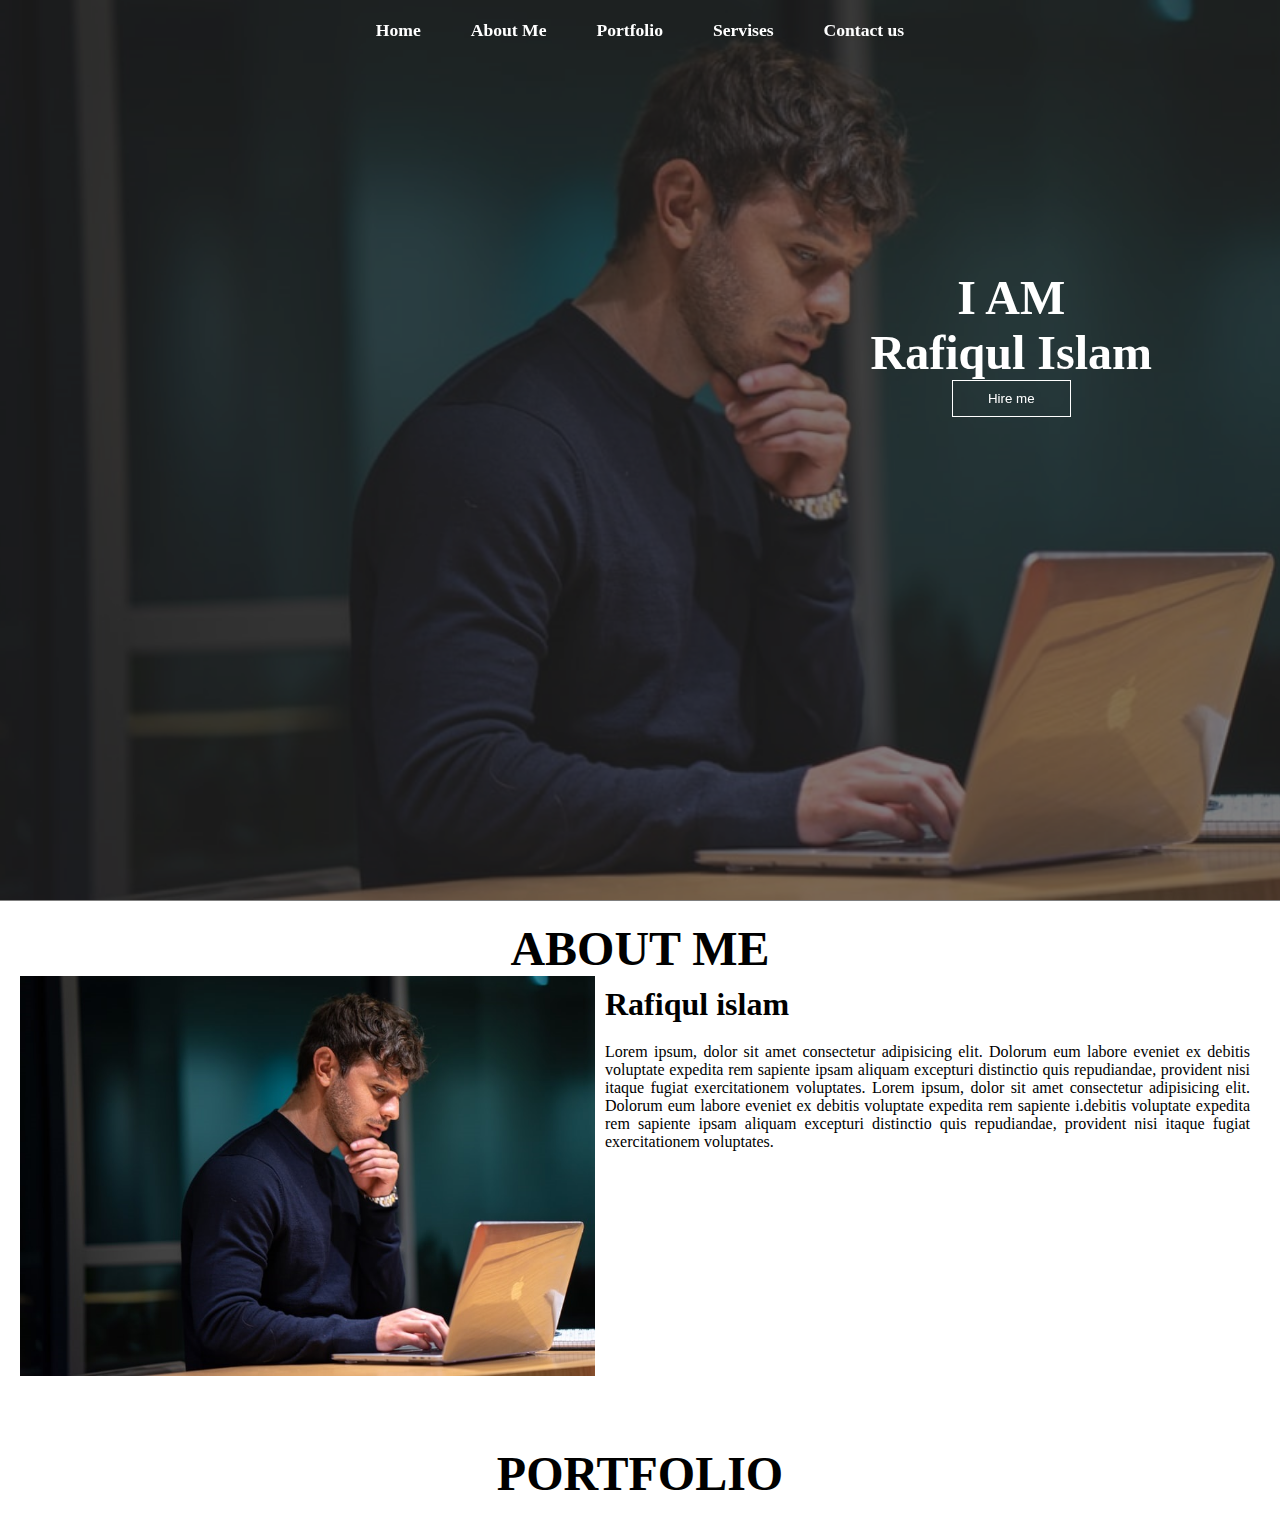
==== index.html @ 61e333da "portpolio" ====
<!DOCTYPE html>
<html lang="en">
<head>
    <meta charset="UTF-8">
    <meta http-equiv="X-UA-Compatible" content="IE=edge">
    <meta name="viewport" content="width=device-width, initial-scale=1.0">
    <title>Document</title>
    <link rel="stylesheet" href="style.css">
</head>
<body>
    <nav class="navbar">
        <ul>
        <li><a href="">Home</a></li>
        <li><a href="">About Me</a></li>
        <li><a href="">Portfolio</a></li>
        <li><a href="">Servises</a></li>
        <li><a href="">Contact us</a></li>
        </ul>
    </nav>

<section id="home">
    <div class="main">
        <h1 class="headings">I AM<br>Rafiqul Islam</h1>
        <button class="btn">
            Hire me
        </button>
    </div>    
</section>
<section id="about">
    <h1 class="headings">ABOUT ME</h1>
    <div id="pic">
        <img src="Rafi.jpg" alt="">
        <div id="intro">
            <h2>Rafiqul islam</h2>
            <p>Lorem ipsum, dolor sit amet consectetur adipisicing elit. Dolorum eum labore eveniet ex debitis voluptate expedita rem sapiente ipsam aliquam excepturi distinctio quis repudiandae, provident nisi itaque fugiat exercitationem voluptates.
                Lorem ipsum, dolor sit amet consectetur adipisicing elit. Dolorum eum labore eveniet ex debitis voluptate expedita rem sapiente i.debitis voluptate expedita rem sapiente ipsam aliquam excepturi distinctio quis repudiandae, provident nisi itaque fugiat exercitationem voluptates.
            </p>
        </div>
    </section>
        <section id="Portfolio">
            <h1 class="headings">PORTFOLIO</h1>
            <div class="gallery">
                <img src="Portfolio/Dark.jpg" alt="">
                <img src="Portfolio/ict.jpg" alt="">
                <img src="Portfolio/ict1.jpg" alt="">
                <img src="Portfolio/Dark 3.jpg" alt="">
                <img src="Portfolio/Dark 4.jpg" alt="">
                <img src="Portfolio/Dark 5.jpg" alt="">
         </div>
</section>
</body>
</html>
---- style.css ----
*{
    margin: 0;
    padding: 0;
    box-sizing: border-box;
}

/* Navbar */
.navbar{
    display: flex;
    justify-content: center;
    align-items: center;
    background-color: rgba(0, 0,0, 0.5);
    position: sticky;
    top:0;
}
.navbar ul{
    display: flex;
    list-style: none;
    margin: 20px 0px;
}
.navbar ul li{
    font-family: century;
    font-size: 1.1rem;
    font-weight: bold;
}
.navbar ul li a{
    text-decoration: none;
    color: white;
    padding: 8px 25px;
    transition: all .5s ease;
}
.navbar ul li a:hover{

    background-color: white;
    color: black;
    box-shadow: 0 0 10px white;
}
/* Home section */
#home{
    display: flex;
    flex-direction: column;
    background-color: rgba(0, 0,0, 0.5);
    height: 840px;
    justify-content: center;
    align-items: center;
    color:white;
}
#home::before{
    content:"";
    position: absolute;
    top:0;
    right:0;
    background: url('Rafi.jpg') no-repeat center center/cover;
    height: 900px;
    width: 100%;
    z-index: -1;
    opacity: .8;
}
.main{
    display: flex;
    flex-direction: column;
    
    /*border: 1px solid white; */
    align-items: center;
    position: absolute;
    top:30%;
    right: 10%;
}
.headings{
font-family: century;
font-size: 3rem;
text-align: center;
margin: 40px opx;
}
.btn{
    padding: 10px 35px;
    background-color: transparent;
    border: 1px solid white;
    color:white;
    outline: none;
    transform: .6s ease;
}
.btn:hover{
    cursor: pointer;
    background-color: wheat;
    color: black;
    box-shadow: 0 0 5px white, 0 0 15ps white;
    font-weight: bold;
}
/* About section */
#about{
    display: flex;
    flex-direction: column;
    box-sizing: border-box;
    padding: 20px;
    margin-bottom: 50px;
}
#pic{
    display: flex;
    
}
#pic img{
    margin-left: px;
    width: 575px;
    height: 400px; 
}
#intro{
    display: flex;
    flex-direction: column;
    text-align: justify;
    padding: 10px;
}
#intro h2{
    font-size: 2rem;
    margin-bottom: 20px;
}

/* portfolio section */
#portfolio{
    display: flex;
    flex-direction: column
   
.gallery{
    display: flex;
    flex-wrap: wrap;
    justify-content: space-around;
    box-sizing: border-box;
}
.gallery img{
    width: 360px;
    height: 240px;
    margin:10px;
    
   
}
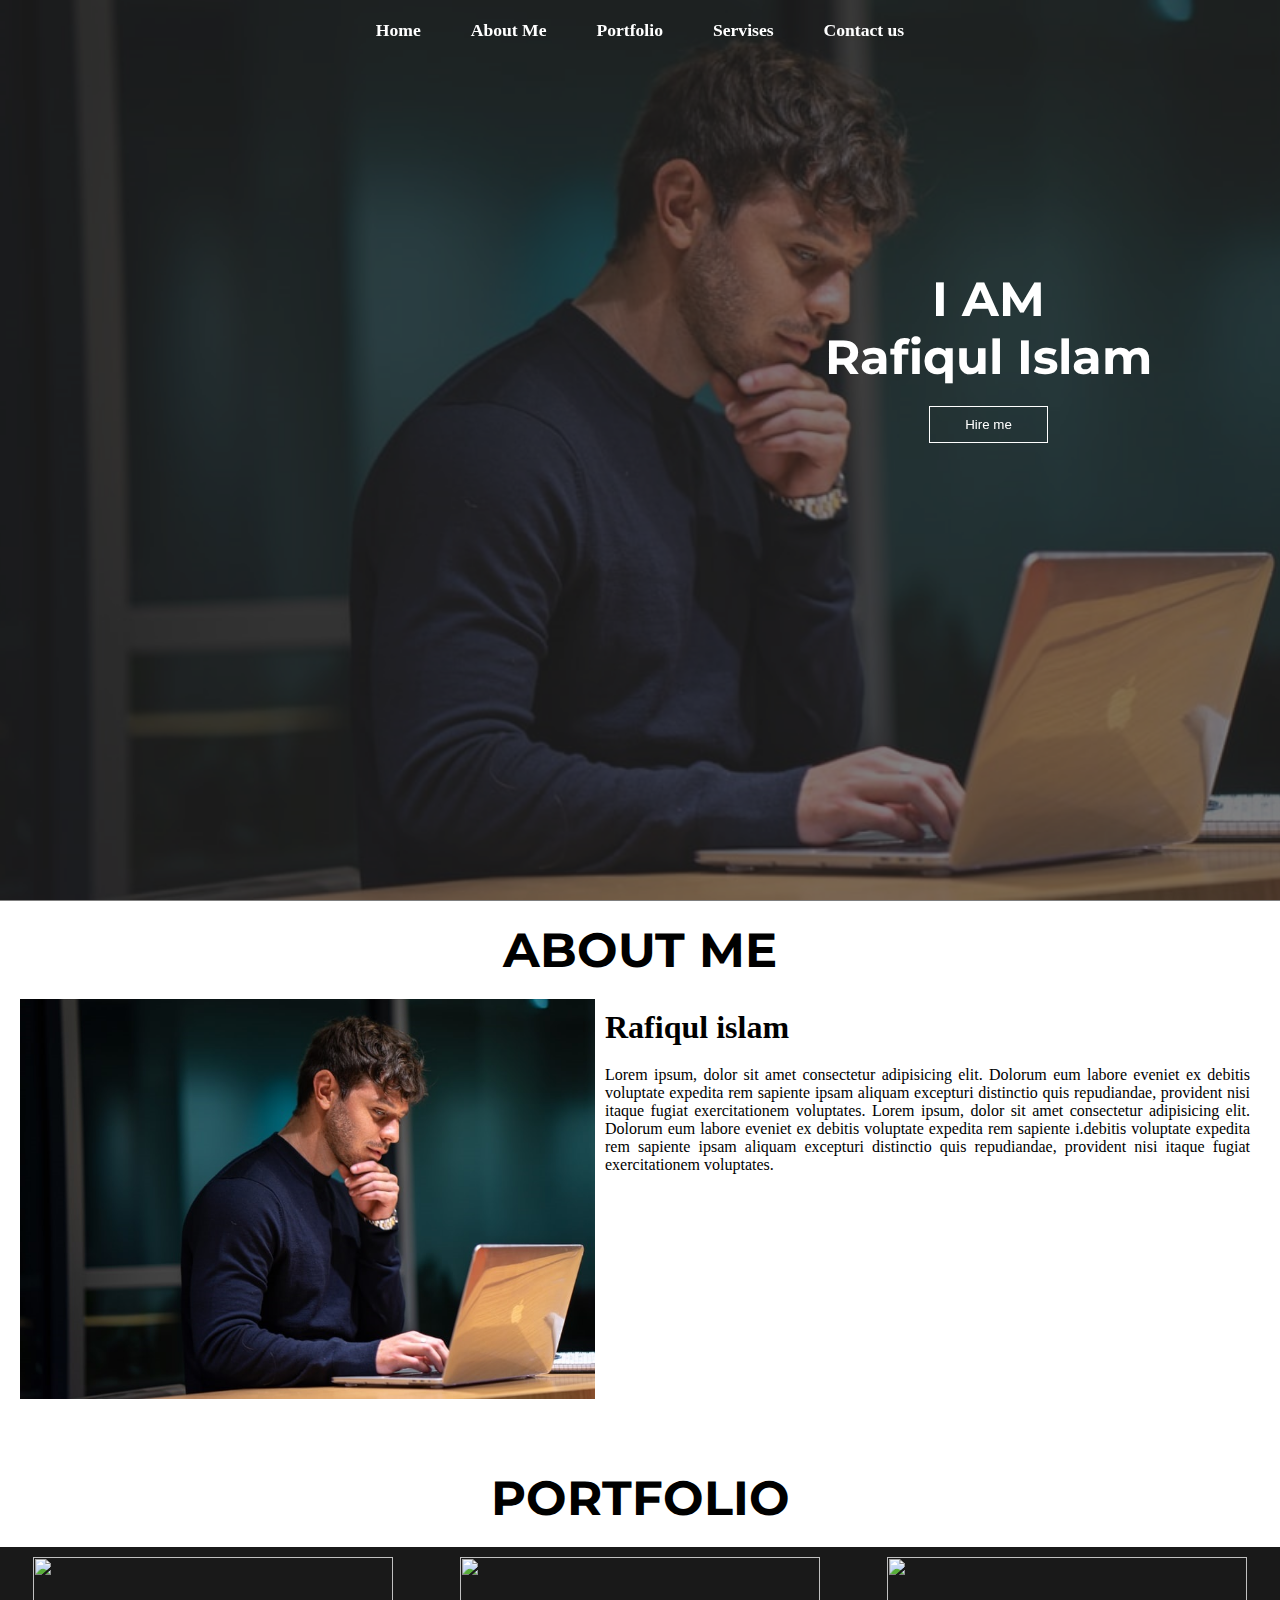
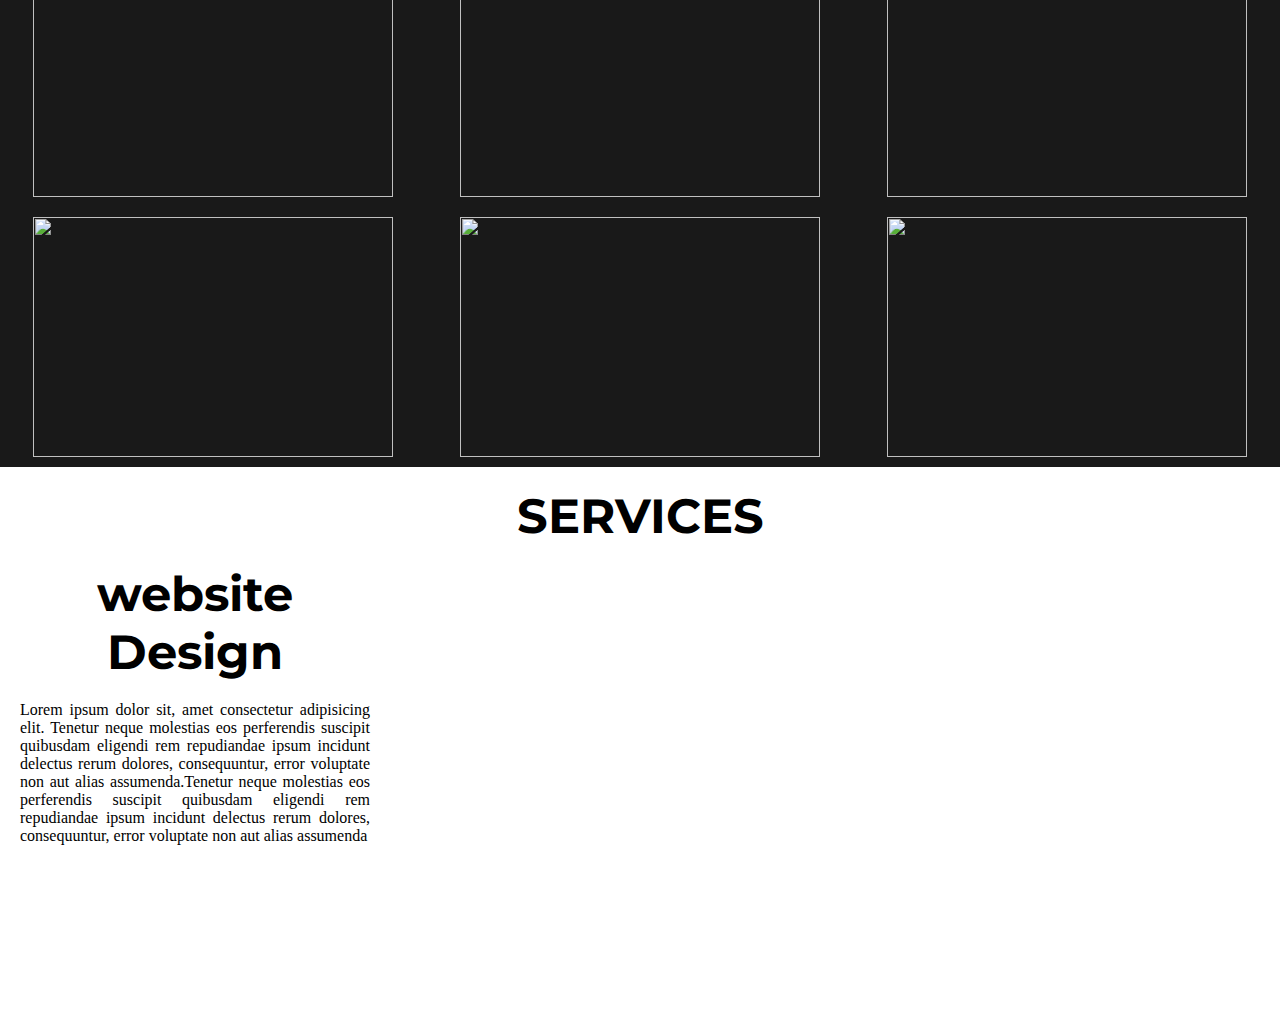
==== commit 8d850af7: "wrong" ====
--- a/index.html
+++ b/index.html
@@ -48,5 +48,13 @@
                 <img src="Portfolio/Dark 5.jpg" alt="">
          </div>
 </section>
+<section id="services">
+    <h1 class="headings">SERVICES</h1>
+    <div class="box">
+        <h1 class="headings">website Design</h1>
+        <p>Lorem ipsum dolor sit, amet consectetur adipisicing elit. Tenetur neque molestias eos perferendis suscipit quibusdam eligendi rem repudiandae ipsum incidunt delectus rerum dolores, consequuntur, error voluptate non aut alias assumenda.Tenetur neque molestias eos perferendis suscipit quibusdam eligendi rem repudiandae ipsum incidunt delectus rerum dolores, consequuntur, error voluptate non aut alias assumenda</p>
+    </div>
+
+</section>
 </body>
 </html>--- a/style.css
+++ b/style.css
@@ -1,3 +1,4 @@
+@import url('https://fonts.googleapis.com/css2?family=Montserrat:wght@200&display=swap');
 *{
     margin: 0;
     padding: 0;
@@ -67,7 +68,8 @@
     right: 10%;
 }
 .headings{
-font-family: century;
+padding-bottom: 20px;
+font-family: 'Montserrat';
 font-size: 3rem;
 text-align: center;
 margin: 40px opx;
@@ -117,19 +119,43 @@
 
 /* portfolio section */
 #portfolio{
-    display: flex;
-    flex-direction: column
+display: flex;
+flex-direction: column;
+color: white;
+align-items: center;
+padding: 15px;
+}
    
 .gallery{
     display: flex;
     flex-wrap: wrap;
     justify-content: space-around;
     box-sizing: border-box;
+    background-color:rgba(0, 0, 0, 0.9);
+
 }
 .gallery img{
     width: 360px;
     height: 240px;
     margin:10px;
-    
-   
+}
+ 
+/* services section */
+#services{
+    display: flex;
+    flex-direction: column;
+    padding: 20px;
+}
+.row{
+    display: flex;
+}
+.box{
+    display: flex;
+    flex-direction: column;
+    width: 350px;
+    height: 450px;
+    border:1px solid black
+    margin: 10px;
+    align-items:center;
+    text-align: justify;
 }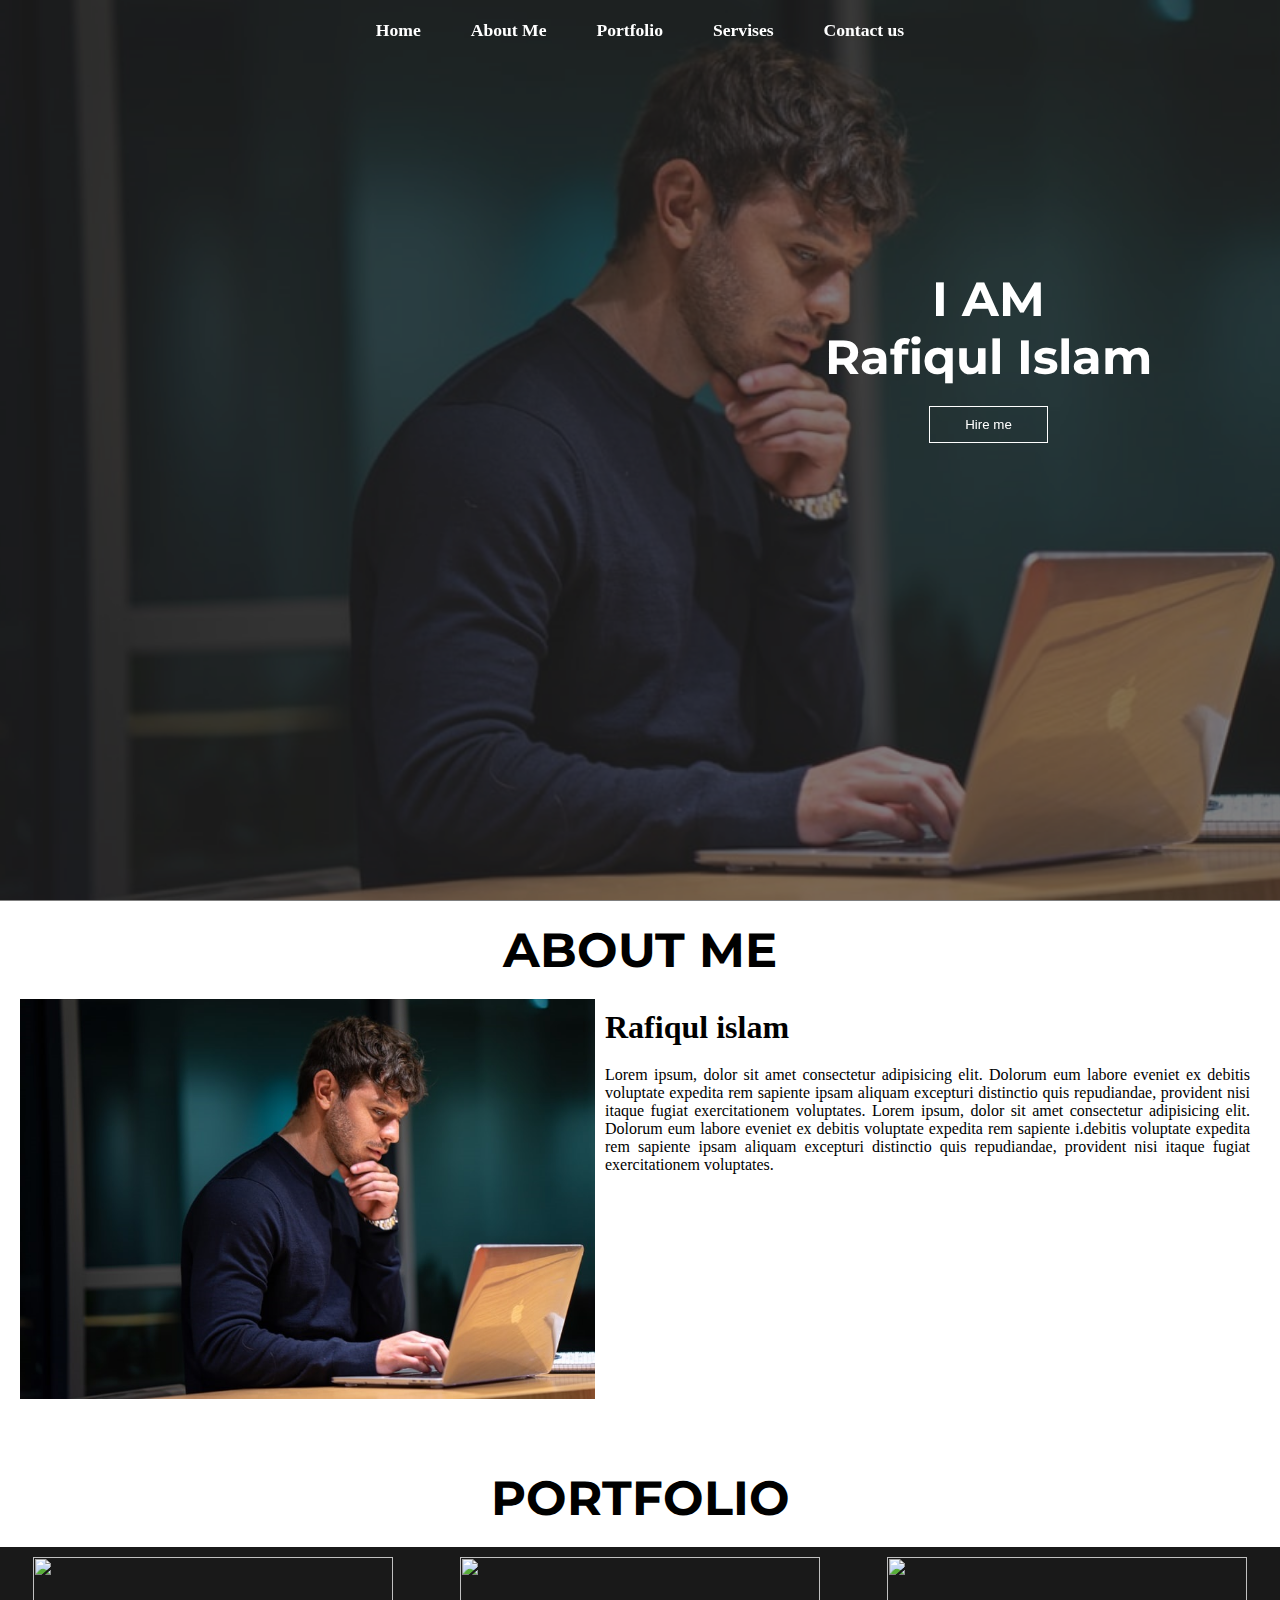
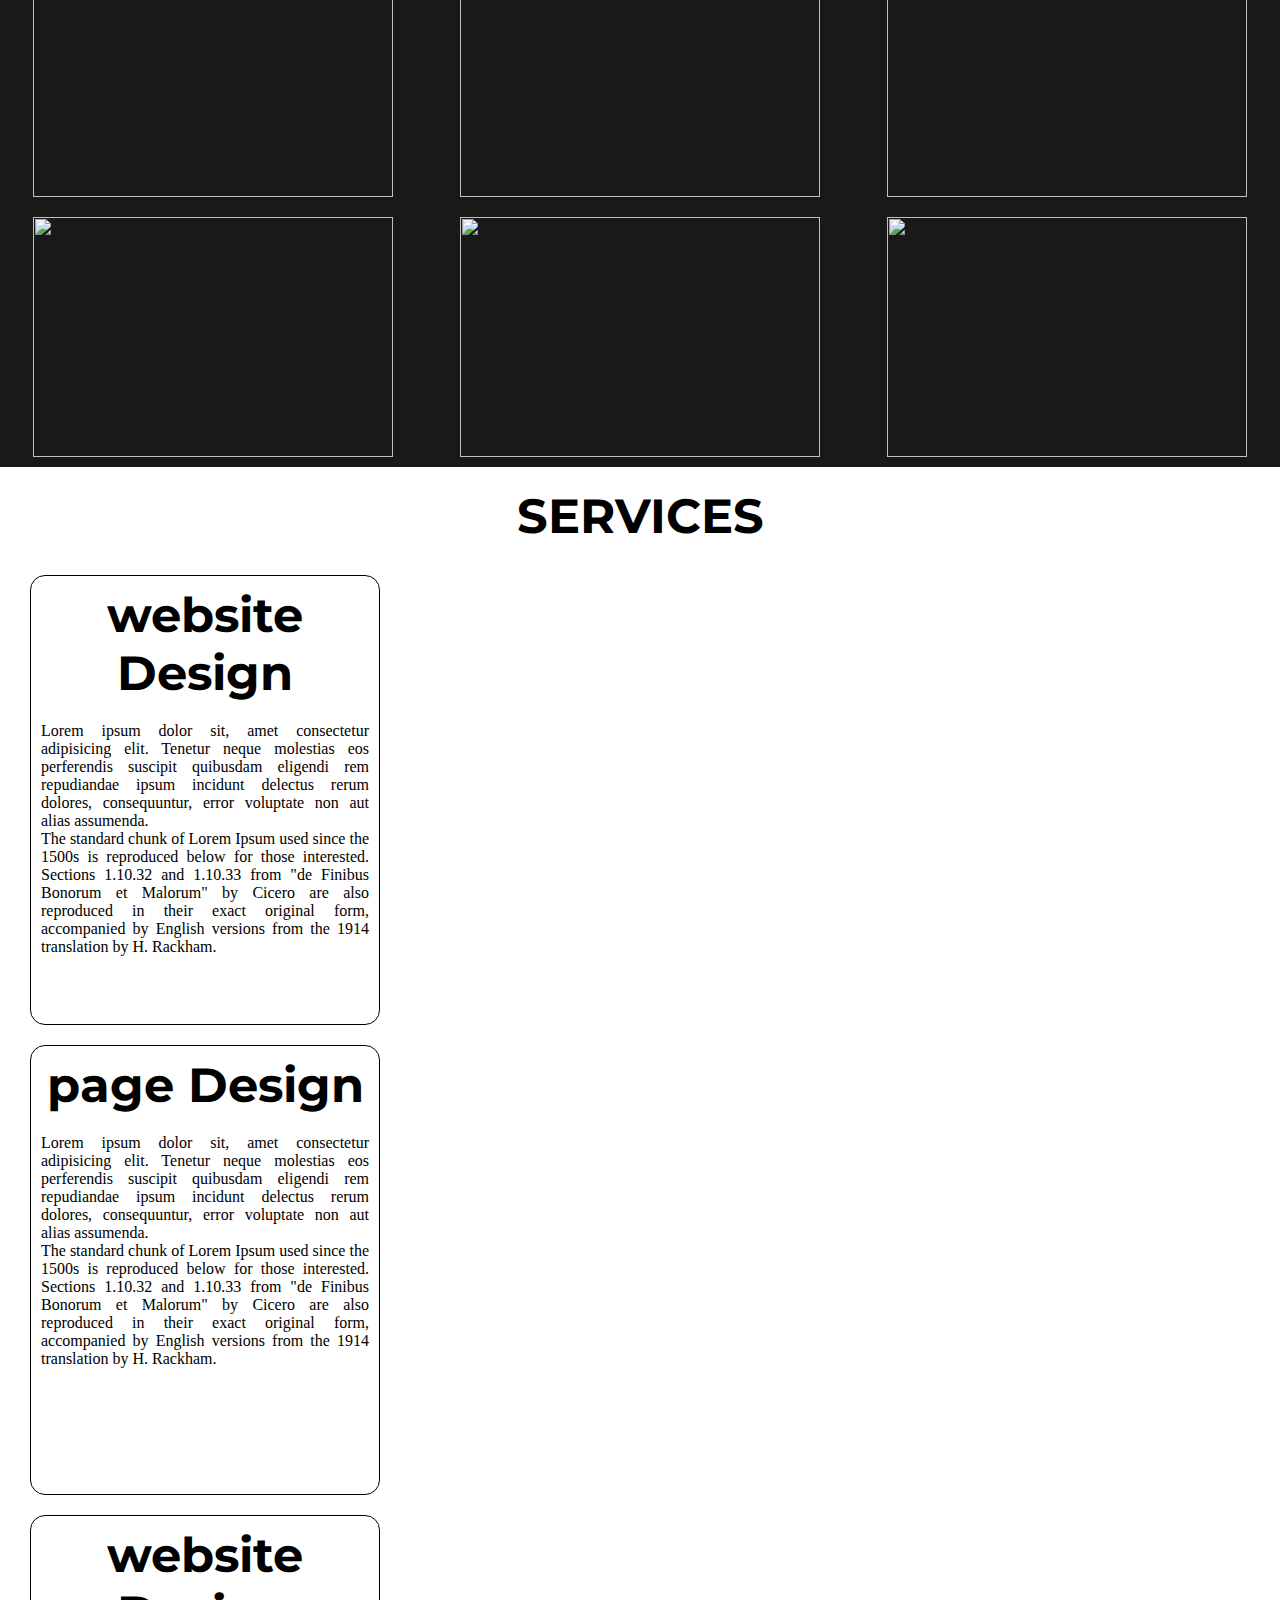
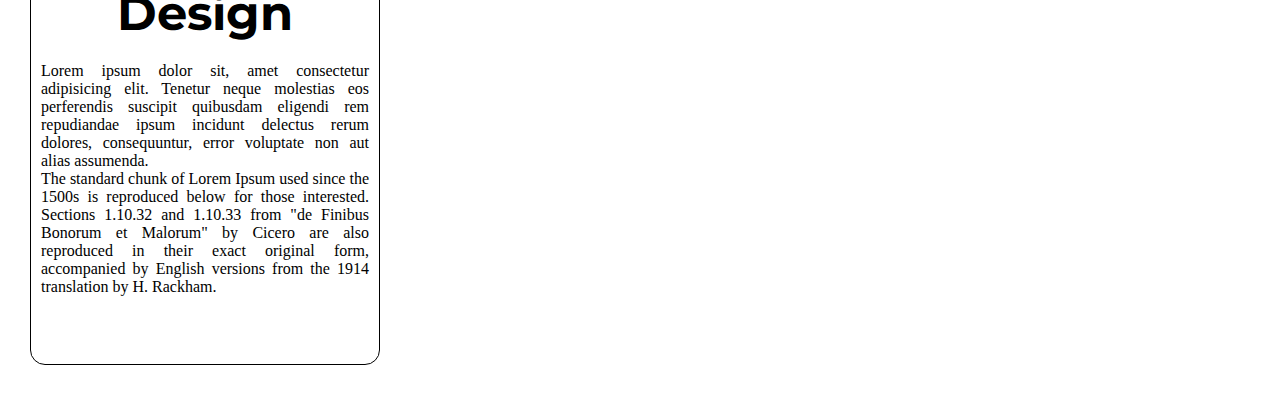
==== commit bde2568d: "Tonight" ====
--- a/index.html
+++ b/index.html
@@ -52,7 +52,24 @@
     <h1 class="headings">SERVICES</h1>
     <div class="box">
         <h1 class="headings">website Design</h1>
-        <p>Lorem ipsum dolor sit, amet consectetur adipisicing elit. Tenetur neque molestias eos perferendis suscipit quibusdam eligendi rem repudiandae ipsum incidunt delectus rerum dolores, consequuntur, error voluptate non aut alias assumenda.Tenetur neque molestias eos perferendis suscipit quibusdam eligendi rem repudiandae ipsum incidunt delectus rerum dolores, consequuntur, error voluptate non aut alias assumenda</p>
+        <p>Lorem ipsum dolor sit, amet consectetur adipisicing elit. Tenetur neque molestias eos perferendis suscipit quibusdam eligendi rem repudiandae ipsum incidunt delectus rerum dolores, consequuntur, error voluptate non aut alias assumenda.
+            <br> 
+
+            The standard chunk of Lorem Ipsum used since the 1500s is reproduced below for those interested. Sections 1.10.32 and 1.10.33 from "de Finibus Bonorum et Malorum" by Cicero are also reproduced in their exact original form, accompanied by English versions from the 1914 translation by H. Rackham.</p>
+    </div>
+    <div class="box">
+        <h1 class="headings">page Design</h1>
+        <p>Lorem ipsum dolor sit, amet consectetur adipisicing elit. Tenetur neque molestias eos perferendis suscipit quibusdam eligendi rem repudiandae ipsum incidunt delectus rerum dolores, consequuntur, error voluptate non aut alias assumenda.
+            <br> 
+
+            The standard chunk of Lorem Ipsum used since the 1500s is reproduced below for those interested. Sections 1.10.32 and 1.10.33 from "de Finibus Bonorum et Malorum" by Cicero are also reproduced in their exact original form, accompanied by English versions from the 1914 translation by H. Rackham.</p>
+    </div>
+    <div class="box">
+        <h1 class="headings">website Design</h1>
+        <p>Lorem ipsum dolor sit, amet consectetur adipisicing elit. Tenetur neque molestias eos perferendis suscipit quibusdam eligendi rem repudiandae ipsum incidunt delectus rerum dolores, consequuntur, error voluptate non aut alias assumenda.
+            <br> 
+
+            The standard chunk of Lorem Ipsum used since the 1500s is reproduced below for those interested. Sections 1.10.32 and 1.10.33 from "de Finibus Bonorum et Malorum" by Cicero are also reproduced in their exact original form, accompanied by English versions from the 1914 translation by H. Rackham.</p>
     </div>
 
 </section>
--- a/style.css
+++ b/style.css
@@ -148,14 +148,27 @@
 }
 .row{
     display: flex;
+    justify-content: space-around;
 }
 .box{
+    
     display: flex;
     flex-direction: column;
     width: 350px;
     height: 450px;
-    border:1px solid black
+    border:1px solid black;
     margin: 10px;
-    align-items:center;
+    align-items: center;
     text-align: justify;
+    padding: 10px;
+    border-radius: 15px;
+    background: linear-gradient(to top, rgb(250, 51, 51) 50%, white 50%);
+    background-size: 100% 200%;
+    transition: all .8s;
+}
+.box:hover{
+    background-position: left bottom;
+    color:white;
+    border:none;
+    box-shadow: 0 0 20px rgb(255,45, 45);
 }